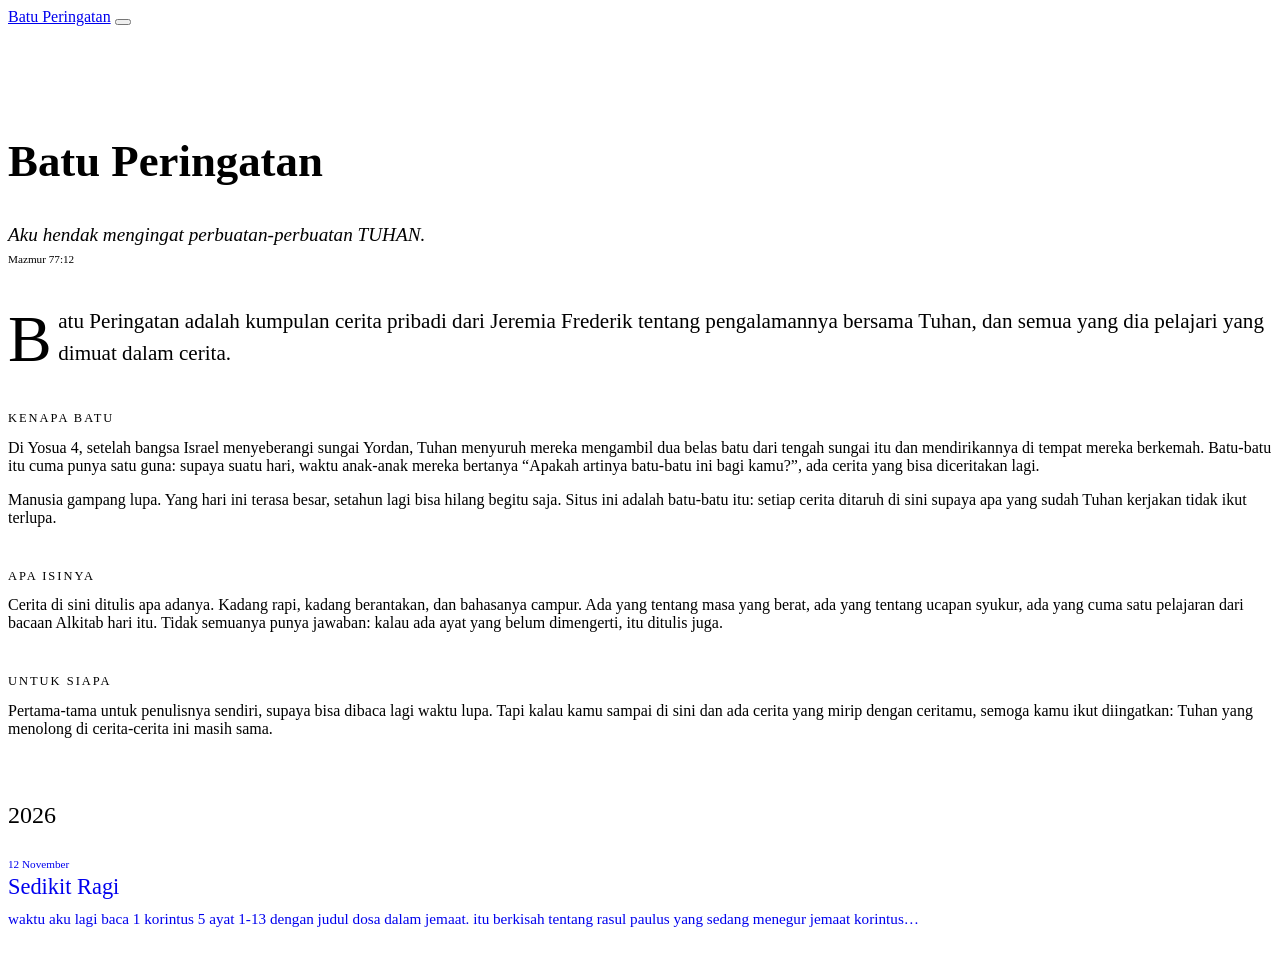
==== index.html @ c2ac4fb1 "Terbit 2026-11-12 11:04" ====
<!DOCTYPE html><html lang="id"> <head><meta charset="utf-8"><meta name="viewport" content="width=device-width, initial-scale=1"><title>Batu Peringatan</title><meta name="description" content="Aku hendak mengingat perbuatan-perbuatan TUHAN."><meta property="og:title" content="Batu Peringatan"><meta property="og:description" content="Aku hendak mengingat perbuatan-perbuatan TUHAN."><meta property="og:site_name" content="Batu Peringatan"><meta name="robots" content="noindex, nofollow"><script>
      try {
        const t = localStorage.getItem('theme');
        if (t) document.documentElement.dataset.theme = t;
      } catch {}
    </script><link rel="stylesheet" href="/stones-of-remembrance/_astro/_slug_.DNZTqyPs.css">
<style>.intro[data-astro-cid-j7pv25f6]{padding:4.5rem 0 2.6rem}.intro[data-astro-cid-j7pv25f6] h1[data-astro-cid-j7pv25f6]{font-size:2.8rem}.tagline[data-astro-cid-j7pv25f6]{font-style:italic;font-size:1.2rem;color:var(--soft);margin:1rem 0 0}.tagline[data-astro-cid-j7pv25f6] .meta[data-astro-cid-j7pv25f6]{font-style:normal;display:block;margin-top:.4rem;font-size:.7rem}h2[data-astro-cid-j7pv25f6]{font-weight:400;margin:0}.about[data-astro-cid-j7pv25f6]{margin-bottom:4rem}.about[data-astro-cid-j7pv25f6] .lead[data-astro-cid-j7pv25f6]{margin:0;font-size:1.32rem;line-height:1.5;text-wrap:pretty}.about[data-astro-cid-j7pv25f6] .lead[data-astro-cid-j7pv25f6]:first-letter{float:left;font-size:3.1em;line-height:.85;padding:.08em .1em 0 0;color:var(--accent);font-weight:500}.about[data-astro-cid-j7pv25f6] .part[data-astro-cid-j7pv25f6] h2[data-astro-cid-j7pv25f6]{display:flex;align-items:center;gap:1rem;margin:2.6rem 0 .8rem;font-size:.78rem;font-weight:500;letter-spacing:.16em;text-transform:uppercase;color:var(--accent)}.about[data-astro-cid-j7pv25f6] .part[data-astro-cid-j7pv25f6] h2[data-astro-cid-j7pv25f6]:after{content:"";flex:1;border-top:1px solid var(--line)}.about[data-astro-cid-j7pv25f6] .part[data-astro-cid-j7pv25f6] p[data-astro-cid-j7pv25f6]{margin:0 0 1em}.about[data-astro-cid-j7pv25f6] .part[data-astro-cid-j7pv25f6] p[data-astro-cid-j7pv25f6]:last-child{margin-bottom:0}.empty[data-astro-cid-j7pv25f6]{color:var(--soft);font-style:italic}.again[data-astro-cid-j7pv25f6]{margin-bottom:3.5rem;padding-left:1.3rem;border-left:2px solid var(--accent)}.again[data-astro-cid-j7pv25f6] h2[data-astro-cid-j7pv25f6]{font-size:.7rem}.again[data-astro-cid-j7pv25f6] a[data-astro-cid-j7pv25f6]{display:block;text-decoration:none;margin-top:.3rem}.again-title[data-astro-cid-j7pv25f6]{display:block;font-size:1.45rem;font-style:italic;line-height:1.3}.again-text[data-astro-cid-j7pv25f6]{display:block;color:var(--soft);font-size:.95rem;line-height:1.55;margin-top:.4rem}.again-date[data-astro-cid-j7pv25f6]{display:block;font-size:.7rem;margin-top:.6rem}.year[data-astro-cid-j7pv25f6] h2[data-astro-cid-j7pv25f6]{padding-bottom:.5rem;border-bottom:1px solid var(--line)}.year[data-astro-cid-j7pv25f6]+.year[data-astro-cid-j7pv25f6]{margin-top:3rem}ul[data-astro-cid-j7pv25f6]{list-style:none;margin:0;padding:0}li[data-astro-cid-j7pv25f6] a[data-astro-cid-j7pv25f6]{display:block;padding:1.3rem 0 1.4rem;border-bottom:1px solid var(--line);text-decoration:none}li[data-astro-cid-j7pv25f6] time[data-astro-cid-j7pv25f6]{display:block;font-size:.7rem}.draf[data-astro-cid-j7pv25f6]{color:var(--soft);text-transform:none;letter-spacing:.02em}.title[data-astro-cid-j7pv25f6]{display:block;font-size:1.4rem;font-weight:500;line-height:1.3;margin-top:.15rem}.excerpt[data-astro-cid-j7pv25f6]{display:block;color:var(--soft);font-size:.95rem;line-height:1.55;margin-top:.35rem}li[data-astro-cid-j7pv25f6] a[data-astro-cid-j7pv25f6]:hover .excerpt[data-astro-cid-j7pv25f6]{color:var(--soft)}
</style></head> <body> <header class="top"> <a href="/stones-of-remembrance/">Batu Peringatan</a> <span class="grow"></span>   <button id="theme" type="button" aria-label="Ganti terang / gelap"></button> </header> <main>  <section class="intro" data-astro-cid-j7pv25f6> <h1 data-astro-cid-j7pv25f6>Batu Peringatan</h1> <p class="tagline" data-astro-cid-j7pv25f6> Aku hendak mengingat perbuatan-perbuatan TUHAN. <span class="meta accent" data-astro-cid-j7pv25f6>Mazmur 77:12</span> </p> </section> <section class="about" data-astro-cid-j7pv25f6> <p class="lead" data-astro-cid-j7pv25f6>Batu Peringatan adalah kumpulan cerita pribadi dari Jeremia Frederik tentang pengalamannya bersama Tuhan, dan semua yang dia pelajari yang dimuat dalam cerita.</p> <div class="part" data-astro-cid-j7pv25f6> <h2 data-astro-cid-j7pv25f6>Kenapa batu</h2> <p data-astro-cid-j7pv25f6>Di Yosua 4, setelah bangsa Israel menyeberangi sungai Yordan, Tuhan menyuruh mereka mengambil dua belas batu dari tengah sungai itu dan mendirikannya di tempat mereka berkemah. Batu-batu itu cuma punya satu guna: supaya suatu hari, waktu anak-anak mereka bertanya “Apakah artinya batu-batu ini bagi kamu?”, ada cerita yang bisa diceritakan lagi.</p><p data-astro-cid-j7pv25f6>Manusia gampang lupa. Yang hari ini terasa besar, setahun lagi bisa hilang begitu saja. Situs ini adalah batu-batu itu: setiap cerita ditaruh di sini supaya apa yang sudah Tuhan kerjakan tidak ikut terlupa.</p> </div><div class="part" data-astro-cid-j7pv25f6> <h2 data-astro-cid-j7pv25f6>Apa isinya</h2> <p data-astro-cid-j7pv25f6>Cerita di sini ditulis apa adanya. Kadang rapi, kadang berantakan, dan bahasanya campur. Ada yang tentang masa yang berat, ada yang tentang ucapan syukur, ada yang cuma satu pelajaran dari bacaan Alkitab hari itu. Tidak semuanya punya jawaban: kalau ada ayat yang belum dimengerti, itu ditulis juga.</p> </div><div class="part" data-astro-cid-j7pv25f6> <h2 data-astro-cid-j7pv25f6>Untuk siapa</h2> <p data-astro-cid-j7pv25f6>Pertama-tama untuk penulisnya sendiri, supaya bisa dibaca lagi waktu lupa. Tapi kalau kamu sampai di sini dan ada cerita yang mirip dengan ceritamu, semoga kamu ikut diingatkan: Tuhan yang menolong di cerita-cerita ini masih sama.</p> </div> </section> <section class="year" data-astro-cid-j7pv25f6> <h2 class="meta" data-astro-cid-j7pv25f6>2026</h2> <ul data-astro-cid-j7pv25f6> <li data-accent="ungu" data-astro-cid-j7pv25f6> <a href="/stones-of-remembrance/2026-11-12-sedikit-ragi/" data-astro-cid-j7pv25f6> <time class="meta accent" datetime="2026-11-12" data-astro-cid-j7pv25f6> 12 November  </time> <span class="title" data-astro-cid-j7pv25f6>Sedikit Ragi</span> <span class="excerpt" data-astro-cid-j7pv25f6>waktu aku lagi baca 1 korintus 5 ayat 1-13 dengan judul dosa dalam jemaat. itu berkisah tentang rasul paulus yang sedang menegur jemaat korintus…</span> </a> </li> </ul> </section> </main> <script>
      document.getElementById('theme').addEventListener('click', () => {
        const root = document.documentElement;
        root.dataset.theme = root.dataset.theme === 'dark' ? 'light' : 'dark';
        try { localStorage.setItem('theme', root.dataset.theme); } catch {}
      });
    </script> </body> </html>  <script>
  (() => {
    const box = document.querySelector('.again');
    if (!box) return;
    const list = JSON.parse(box.dataset.entries);
    const pick = list[Math.floor(Math.random() * list.length)];
    if (pick.accent) box.dataset.accent = pick.accent;
    else delete box.dataset.accent;
    box.querySelector('a').href = pick.href;
    box.querySelector('.again-title').textContent = pick.title;
    box.querySelector('.again-text').textContent = pick.excerpt;
    box.querySelector('.again-date').textContent = pick.date;
  })();
</script>
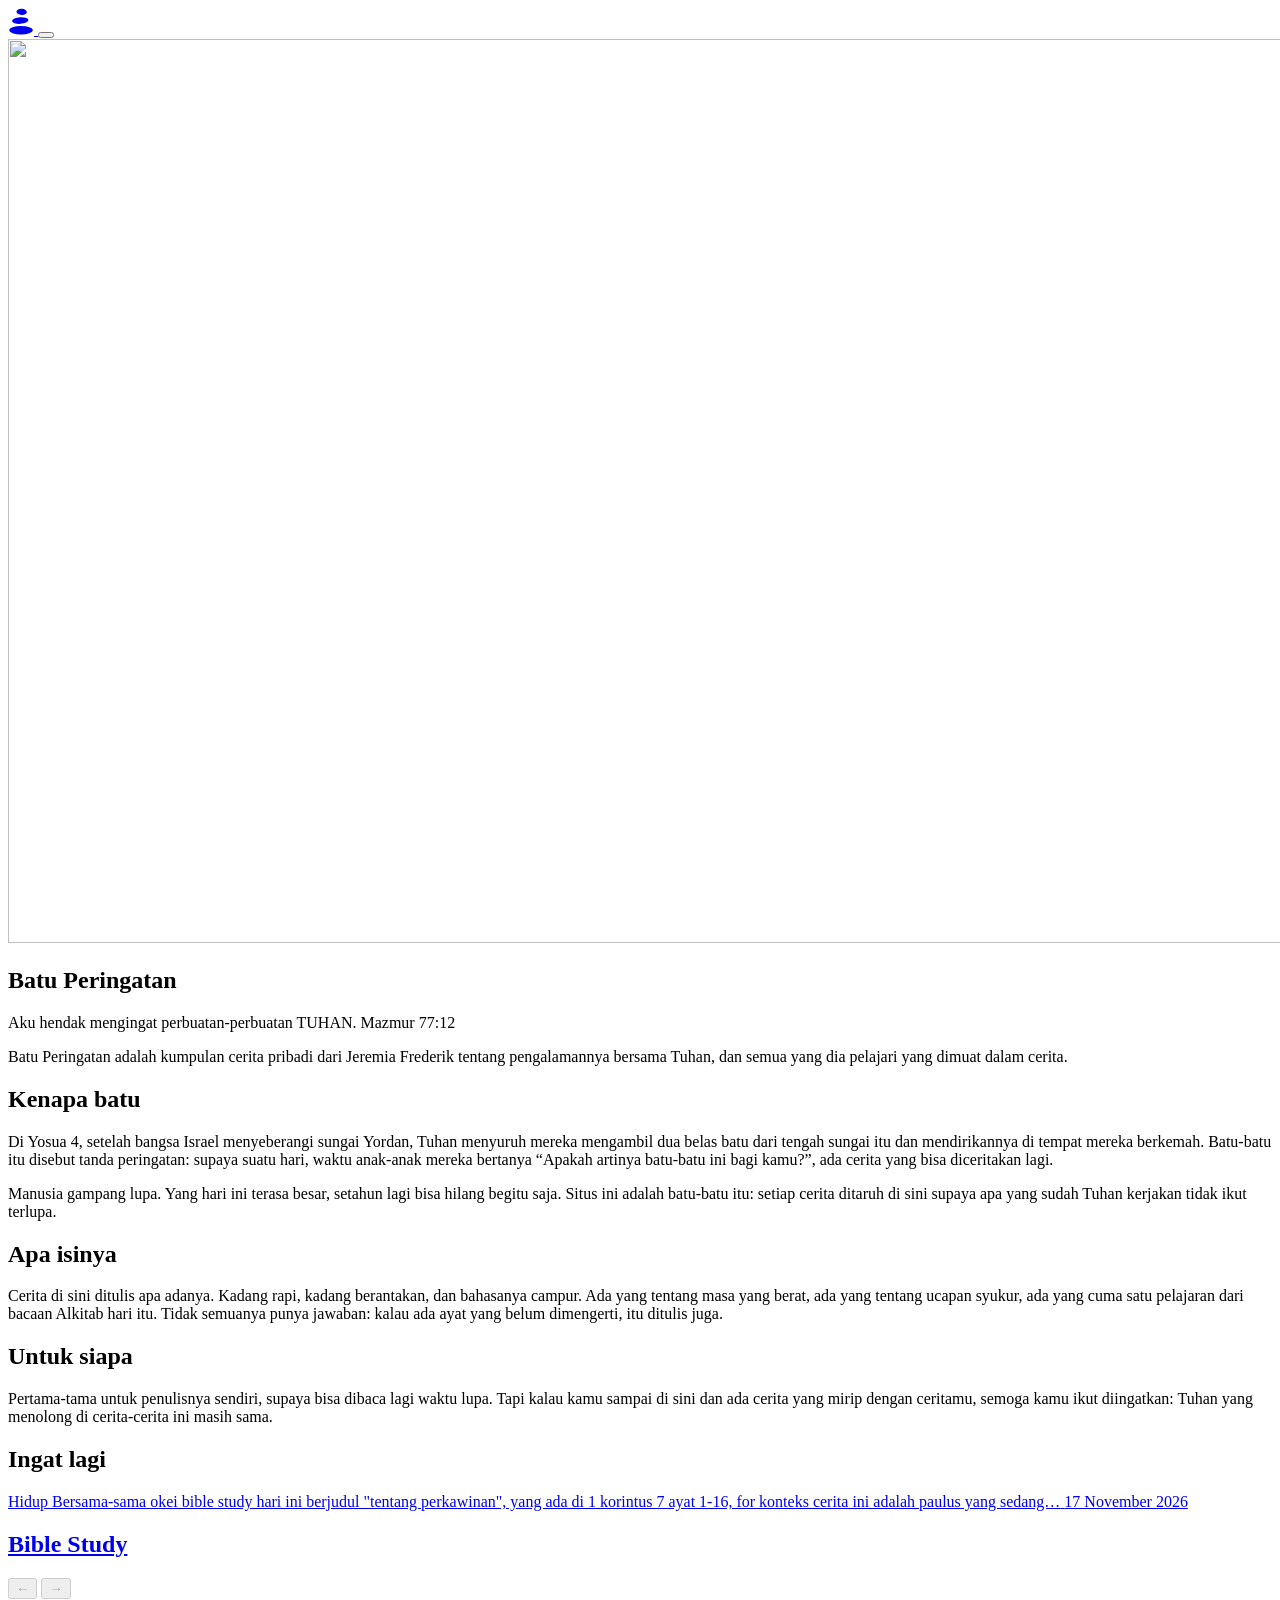
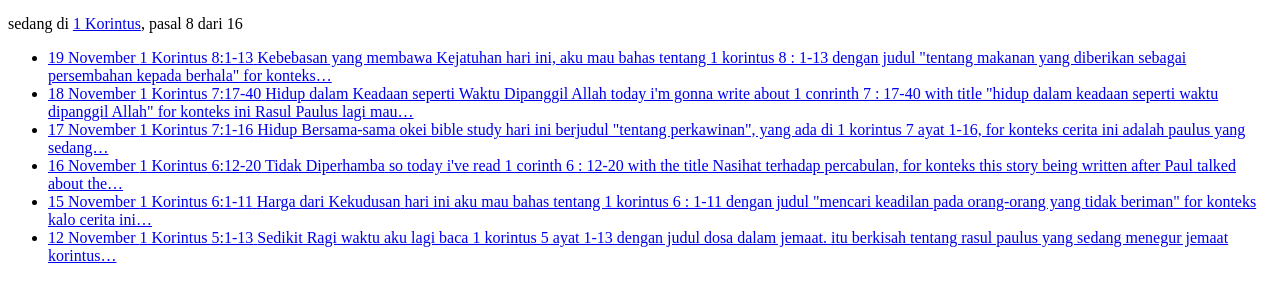
==== commit ae074560: "Terbit 2026-11-19 12:31" ====
--- a/index.html
+++ b/index.html
@@ -1,17 +1,41 @@
-<!DOCTYPE html><html lang="id"> <head><meta charset="utf-8"><meta name="viewport" content="width=device-width, initial-scale=1"><title>Batu Peringatan</title><meta name="description" content="Aku hendak mengingat perbuatan-perbuatan TUHAN."><meta property="og:title" content="Batu Peringatan"><meta property="og:description" content="Aku hendak mengingat perbuatan-perbuatan TUHAN."><meta property="og:site_name" content="Batu Peringatan"><meta name="robots" content="noindex, nofollow"><script>
+<!DOCTYPE html><html lang="id"> <head><meta charset="utf-8"><meta name="viewport" content="width=device-width, initial-scale=1"><title>Batu Peringatan</title><!-- the tab icon: a small cairn of stones --><link rel="icon" href="/stones-of-remembrance/favicon.svg" type="image/svg+xml"><link rel="icon" href="/stones-of-remembrance/favicon-32.png" sizes="32x32" type="image/png"><link rel="apple-touch-icon" href="/stones-of-remembrance/apple-touch-icon.png"><meta name="description" content="Aku hendak mengingat perbuatan-perbuatan TUHAN."><meta property="og:title" content="Batu Peringatan"><meta property="og:description" content="Aku hendak mengingat perbuatan-perbuatan TUHAN."><meta property="og:site_name" content="Batu Peringatan"><meta property="og:type" content="website"><meta property="og:url" content="https://jeremiaef.github.io/stones-of-remembrance/"><meta property="og:image" content="https://jeremiaef.github.io/stones-of-remembrance/_astro/og-stones.CBiaDfN_.jpg"><meta property="og:image:width" content="1200"><meta property="og:image:height" content="630"><meta property="og:image:alt" content="Tumpukan batu di pegunungan"><meta name="twitter:card" content="summary_large_image"><meta name="robots" content="noindex, nofollow"><script>
       try {
         const t = localStorage.getItem('theme');
         if (t) document.documentElement.dataset.theme = t;
       } catch {}
-    </script><link rel="stylesheet" href="/stones-of-remembrance/_astro/_slug_.DNZTqyPs.css">
-<style>.intro[data-astro-cid-j7pv25f6]{padding:4.5rem 0 2.6rem}.intro[data-astro-cid-j7pv25f6] h1[data-astro-cid-j7pv25f6]{font-size:2.8rem}.tagline[data-astro-cid-j7pv25f6]{font-style:italic;font-size:1.2rem;color:var(--soft);margin:1rem 0 0}.tagline[data-astro-cid-j7pv25f6] .meta[data-astro-cid-j7pv25f6]{font-style:normal;display:block;margin-top:.4rem;font-size:.7rem}h2[data-astro-cid-j7pv25f6]{font-weight:400;margin:0}.about[data-astro-cid-j7pv25f6]{margin-bottom:4rem}.about[data-astro-cid-j7pv25f6] .lead[data-astro-cid-j7pv25f6]{margin:0;font-size:1.32rem;line-height:1.5;text-wrap:pretty}.about[data-astro-cid-j7pv25f6] .lead[data-astro-cid-j7pv25f6]:first-letter{float:left;font-size:3.1em;line-height:.85;padding:.08em .1em 0 0;color:var(--accent);font-weight:500}.about[data-astro-cid-j7pv25f6] .part[data-astro-cid-j7pv25f6] h2[data-astro-cid-j7pv25f6]{display:flex;align-items:center;gap:1rem;margin:2.6rem 0 .8rem;font-size:.78rem;font-weight:500;letter-spacing:.16em;text-transform:uppercase;color:var(--accent)}.about[data-astro-cid-j7pv25f6] .part[data-astro-cid-j7pv25f6] h2[data-astro-cid-j7pv25f6]:after{content:"";flex:1;border-top:1px solid var(--line)}.about[data-astro-cid-j7pv25f6] .part[data-astro-cid-j7pv25f6] p[data-astro-cid-j7pv25f6]{margin:0 0 1em}.about[data-astro-cid-j7pv25f6] .part[data-astro-cid-j7pv25f6] p[data-astro-cid-j7pv25f6]:last-child{margin-bottom:0}.empty[data-astro-cid-j7pv25f6]{color:var(--soft);font-style:italic}.again[data-astro-cid-j7pv25f6]{margin-bottom:3.5rem;padding-left:1.3rem;border-left:2px solid var(--accent)}.again[data-astro-cid-j7pv25f6] h2[data-astro-cid-j7pv25f6]{font-size:.7rem}.again[data-astro-cid-j7pv25f6] a[data-astro-cid-j7pv25f6]{display:block;text-decoration:none;margin-top:.3rem}.again-title[data-astro-cid-j7pv25f6]{display:block;font-size:1.45rem;font-style:italic;line-height:1.3}.again-text[data-astro-cid-j7pv25f6]{display:block;color:var(--soft);font-size:.95rem;line-height:1.55;margin-top:.4rem}.again-date[data-astro-cid-j7pv25f6]{display:block;font-size:.7rem;margin-top:.6rem}.year[data-astro-cid-j7pv25f6] h2[data-astro-cid-j7pv25f6]{padding-bottom:.5rem;border-bottom:1px solid var(--line)}.year[data-astro-cid-j7pv25f6]+.year[data-astro-cid-j7pv25f6]{margin-top:3rem}ul[data-astro-cid-j7pv25f6]{list-style:none;margin:0;padding:0}li[data-astro-cid-j7pv25f6] a[data-astro-cid-j7pv25f6]{display:block;padding:1.3rem 0 1.4rem;border-bottom:1px solid var(--line);text-decoration:none}li[data-astro-cid-j7pv25f6] time[data-astro-cid-j7pv25f6]{display:block;font-size:.7rem}.draf[data-astro-cid-j7pv25f6]{color:var(--soft);text-transform:none;letter-spacing:.02em}.title[data-astro-cid-j7pv25f6]{display:block;font-size:1.4rem;font-weight:500;line-height:1.3;margin-top:.15rem}.excerpt[data-astro-cid-j7pv25f6]{display:block;color:var(--soft);font-size:.95rem;line-height:1.55;margin-top:.35rem}li[data-astro-cid-j7pv25f6] a[data-astro-cid-j7pv25f6]:hover .excerpt[data-astro-cid-j7pv25f6]{color:var(--soft)}
-</style></head> <body> <header class="top"> <a href="/stones-of-remembrance/">Batu Peringatan</a> <span class="grow"></span>   <button id="theme" type="button" aria-label="Ganti terang / gelap"></button> </header> <main>  <section class="intro" data-astro-cid-j7pv25f6> <h1 data-astro-cid-j7pv25f6>Batu Peringatan</h1> <p class="tagline" data-astro-cid-j7pv25f6> Aku hendak mengingat perbuatan-perbuatan TUHAN. <span class="meta accent" data-astro-cid-j7pv25f6>Mazmur 77:12</span> </p> </section> <section class="about" data-astro-cid-j7pv25f6> <p class="lead" data-astro-cid-j7pv25f6>Batu Peringatan adalah kumpulan cerita pribadi dari Jeremia Frederik tentang pengalamannya bersama Tuhan, dan semua yang dia pelajari yang dimuat dalam cerita.</p> <div class="part" data-astro-cid-j7pv25f6> <h2 data-astro-cid-j7pv25f6>Kenapa batu</h2> <p data-astro-cid-j7pv25f6>Di Yosua 4, setelah bangsa Israel menyeberangi sungai Yordan, Tuhan menyuruh mereka mengambil dua belas batu dari tengah sungai itu dan mendirikannya di tempat mereka berkemah. Batu-batu itu cuma punya satu guna: supaya suatu hari, waktu anak-anak mereka bertanya “Apakah artinya batu-batu ini bagi kamu?”, ada cerita yang bisa diceritakan lagi.</p><p data-astro-cid-j7pv25f6>Manusia gampang lupa. Yang hari ini terasa besar, setahun lagi bisa hilang begitu saja. Situs ini adalah batu-batu itu: setiap cerita ditaruh di sini supaya apa yang sudah Tuhan kerjakan tidak ikut terlupa.</p> </div><div class="part" data-astro-cid-j7pv25f6> <h2 data-astro-cid-j7pv25f6>Apa isinya</h2> <p data-astro-cid-j7pv25f6>Cerita di sini ditulis apa adanya. Kadang rapi, kadang berantakan, dan bahasanya campur. Ada yang tentang masa yang berat, ada yang tentang ucapan syukur, ada yang cuma satu pelajaran dari bacaan Alkitab hari itu. Tidak semuanya punya jawaban: kalau ada ayat yang belum dimengerti, itu ditulis juga.</p> </div><div class="part" data-astro-cid-j7pv25f6> <h2 data-astro-cid-j7pv25f6>Untuk siapa</h2> <p data-astro-cid-j7pv25f6>Pertama-tama untuk penulisnya sendiri, supaya bisa dibaca lagi waktu lupa. Tapi kalau kamu sampai di sini dan ada cerita yang mirip dengan ceritamu, semoga kamu ikut diingatkan: Tuhan yang menolong di cerita-cerita ini masih sama.</p> </div> </section> <section class="year" data-astro-cid-j7pv25f6> <h2 class="meta" data-astro-cid-j7pv25f6>2026</h2> <ul data-astro-cid-j7pv25f6> <li data-accent="ungu" data-astro-cid-j7pv25f6> <a href="/stones-of-remembrance/2026-11-12-sedikit-ragi/" data-astro-cid-j7pv25f6> <time class="meta accent" datetime="2026-11-12" data-astro-cid-j7pv25f6> 12 November  </time> <span class="title" data-astro-cid-j7pv25f6>Sedikit Ragi</span> <span class="excerpt" data-astro-cid-j7pv25f6>waktu aku lagi baca 1 korintus 5 ayat 1-13 dengan judul dosa dalam jemaat. itu berkisah tentang rasul paulus yang sedang menegur jemaat korintus…</span> </a> </li> </ul> </section> </main> <script>
+    </script><link rel="stylesheet" href="/stones-of-remembrance/_astro/kisah.DpeoSBCp.css">
+<link rel="stylesheet" href="/stones-of-remembrance/_astro/index.LweyBza2.css"></head> <body> <header class="top"> <a class="home" href="/stones-of-remembrance/" aria-label="Batu Peringatan" title="Batu Peringatan"> <!-- the same small cairn as the tab icon --> <svg viewBox="4 4 24 25" width="26" height="27" fill="currentColor" aria-hidden="true"> <ellipse cx="16" cy="24.6" rx="11" ry="3.9"></ellipse> <ellipse cx="15.3" cy="15.6" rx="7.6" ry="3.1" transform="rotate(-3 15.3 15.6)"></ellipse> <ellipse cx="16.6" cy="7.6" rx="4.8" ry="2.8" transform="rotate(4 16.6 7.6)"></ellipse> </svg> </a> <span class="grow"></span>   <button id="theme" type="button" aria-label="Ganti terang / gelap"></button> </header> <main>  <div class="stones" aria-hidden="true" data-astro-cid-j7pv25f6> <img src="/stones-of-remembrance/_astro/stones.Bp-nGV6O.jpg" width="1356" height="904" alt="" fetchpriority="high" data-astro-cid-j7pv25f6> </div> <section class="intro" data-astro-cid-j7pv25f6> <h1 data-astro-cid-j7pv25f6>Batu Peringatan</h1> <p class="tagline" data-astro-cid-j7pv25f6> Aku hendak mengingat perbuatan-perbuatan TUHAN. <span class="meta accent" data-astro-cid-j7pv25f6>Mazmur 77:12</span> </p> </section> <section class="about" data-astro-cid-j7pv25f6> <p class="lead" data-astro-cid-j7pv25f6>Batu Peringatan adalah kumpulan cerita pribadi dari Jeremia Frederik tentang pengalamannya bersama Tuhan, dan semua yang dia pelajari yang dimuat dalam cerita.</p> <div class="part" data-astro-cid-j7pv25f6> <h2 data-astro-cid-j7pv25f6>Kenapa batu</h2> <p data-astro-cid-j7pv25f6>Di Yosua 4, setelah bangsa Israel menyeberangi sungai Yordan, Tuhan menyuruh mereka mengambil dua belas batu dari tengah sungai itu dan mendirikannya di tempat mereka berkemah. Batu-batu itu disebut tanda peringatan: supaya suatu hari, waktu anak-anak mereka bertanya “Apakah artinya batu-batu ini bagi kamu?”, ada cerita yang bisa diceritakan lagi.</p><p data-astro-cid-j7pv25f6>Manusia gampang lupa. Yang hari ini terasa besar, setahun lagi bisa hilang begitu saja. Situs ini adalah batu-batu itu: setiap cerita ditaruh di sini supaya apa yang sudah Tuhan kerjakan tidak ikut terlupa.</p> </div><div class="part" data-astro-cid-j7pv25f6> <h2 data-astro-cid-j7pv25f6>Apa isinya</h2> <p data-astro-cid-j7pv25f6>Cerita di sini ditulis apa adanya. Kadang rapi, kadang berantakan, dan bahasanya campur. Ada yang tentang masa yang berat, ada yang tentang ucapan syukur, ada yang cuma satu pelajaran dari bacaan Alkitab hari itu. Tidak semuanya punya jawaban: kalau ada ayat yang belum dimengerti, itu ditulis juga.</p> </div><div class="part" data-astro-cid-j7pv25f6> <h2 data-astro-cid-j7pv25f6>Untuk siapa</h2> <p data-astro-cid-j7pv25f6>Pertama-tama untuk penulisnya sendiri, supaya bisa dibaca lagi waktu lupa. Tapi kalau kamu sampai di sini dan ada cerita yang mirip dengan ceritamu, semoga kamu ikut diingatkan: Tuhan yang menolong di cerita-cerita ini masih sama.</p> </div> </section> <section class="again" data-entries="[{&#34;href&#34;:&#34;/stones-of-remembrance/2026-11-18-hidup-dalam-keadaan-seperti-waktu-dipanggil-allah/&#34;,&#34;title&#34;:&#34;Hidup dalam Keadaan seperti Waktu Dipanggil Allah&#34;,&#34;date&#34;:&#34;18 November 2026&#34;,&#34;excerpt&#34;:&#34;today i'm gonna write about 1 conrinth 7 : 17-40 with title \&#34;hidup dalam keadaan seperti waktu dipanggil Allah\&#34; for konteks ini Rasul Paulus lagi mau…&#34;,&#34;accent&#34;:&#34;hijau&#34;},{&#34;href&#34;:&#34;/stones-of-remembrance/2026-11-17-hidup-bersama-sama/&#34;,&#34;title&#34;:&#34;Hidup Bersama-sama&#34;,&#34;date&#34;:&#34;17 November 2026&#34;,&#34;excerpt&#34;:&#34;okei bible study hari ini berjudul \&#34;tentang perkawinan\&#34;, yang ada di 1 korintus 7 ayat 1-16, for konteks cerita ini adalah paulus yang sedang…&#34;,&#34;accent&#34;:&#34;merah&#34;},{&#34;href&#34;:&#34;/stones-of-remembrance/2026-11-16-tidak-diperhamba/&#34;,&#34;title&#34;:&#34;Tidak Diperhamba&#34;,&#34;date&#34;:&#34;16 November 2026&#34;,&#34;excerpt&#34;:&#34;so today i've read 1 corinth 6 : 12-20 with the title Nasihat terhadap percabulan, for konteks this story being written after Paul talked about the…&#34;,&#34;accent&#34;:&#34;emas&#34;},{&#34;href&#34;:&#34;/stones-of-remembrance/2026-11-15-harga-dari-kekudusan/&#34;,&#34;title&#34;:&#34;Harga dari Kekudusan&#34;,&#34;date&#34;:&#34;15 November 2026&#34;,&#34;excerpt&#34;:&#34;hari ini aku mau bahas tentang 1 korintus 6 : 1-11 dengan judul \&#34;mencari keadilan pada orang-orang yang tidak beriman\&#34; for konteks kalo cerita ini…&#34;,&#34;accent&#34;:&#34;ungu&#34;},{&#34;href&#34;:&#34;/stones-of-remembrance/2026-11-12-sedikit-ragi/&#34;,&#34;title&#34;:&#34;Sedikit Ragi&#34;,&#34;date&#34;:&#34;12 November 2026&#34;,&#34;excerpt&#34;:&#34;waktu aku lagi baca 1 korintus 5 ayat 1-13 dengan judul dosa dalam jemaat. itu berkisah tentang rasul paulus yang sedang menegur jemaat korintus…&#34;,&#34;accent&#34;:&#34;ungu&#34;}]" data-accent="hijau" data-astro-cid-j7pv25f6> <h2 class="meta accent" data-astro-cid-j7pv25f6>Ingat lagi</h2> <a href="/stones-of-remembrance/2026-11-18-hidup-dalam-keadaan-seperti-waktu-dipanggil-allah/" data-astro-cid-j7pv25f6> <span class="again-title" data-astro-cid-j7pv25f6>Hidup dalam Keadaan seperti Waktu Dipanggil Allah</span> <span class="again-text" data-astro-cid-j7pv25f6>today i&#39;m gonna write about 1 conrinth 7 : 17-40 with title &quot;hidup dalam keadaan seperti waktu dipanggil Allah&quot; for konteks ini Rasul Paulus lagi mau…</span> <span class="meta again-date" data-astro-cid-j7pv25f6>18 November 2026</span> </a> </section><section class="kind" aria-label="Bible Study" data-astro-cid-j7pv25f6> <div class="kind-head" data-astro-cid-j7pv25f6> <h2 class="kind-name" data-astro-cid-j7pv25f6><a href="/stones-of-remembrance/renungan/" data-astro-cid-j7pv25f6>Bible Study</a></h2> <span class="go" aria-hidden="true" data-astro-cid-j7pv25f6> <button type="button" data-go="-1" tabindex="-1" data-astro-cid-j7pv25f6>←</button> <button type="button" data-go="1" tabindex="-1" data-astro-cid-j7pv25f6>→</button> </span> </div> <p class="now" data-astro-cid-j7pv25f6>
+sedang di <a href="/stones-of-remembrance/renungan/#1-korintus" data-astro-cid-j7pv25f6>1 Korintus</a>, pasal 8 dari 16 </p>  <ul class="row" data-swipe data-astro-cid-j7pv25f6> <li class="card" data-accent="biru" data-astro-cid-j7pv25f6> <a href="/stones-of-remembrance/2026-11-19-kebebasan-yang-membawa-kejatuhan/" data-astro-cid-j7pv25f6> <time class="meta accent" datetime="2026-11-19" data-astro-cid-j7pv25f6> 19 November  </time> <span class="bacaan" data-astro-cid-j7pv25f6>1 Korintus 8:1-13</span> <span class="title" data-astro-cid-j7pv25f6>Kebebasan yang membawa Kejatuhan</span> <span class="excerpt" data-astro-cid-j7pv25f6>hari ini, aku mau bahas tentang 1 korintus 8 : 1-13 dengan judul &quot;tentang makanan yang diberikan sebagai persembahan kepada berhala&quot; for konteks…</span> </a> </li><li class="card" data-accent="hijau" data-astro-cid-j7pv25f6> <a href="/stones-of-remembrance/2026-11-18-hidup-dalam-keadaan-seperti-waktu-dipanggil-allah/" data-astro-cid-j7pv25f6> <time class="meta accent" datetime="2026-11-18" data-astro-cid-j7pv25f6> 18 November  </time> <span class="bacaan" data-astro-cid-j7pv25f6>1 Korintus 7:17-40</span> <span class="title" data-astro-cid-j7pv25f6>Hidup dalam Keadaan seperti Waktu Dipanggil Allah</span> <span class="excerpt" data-astro-cid-j7pv25f6>today i&#39;m gonna write about 1 conrinth 7 : 17-40 with title &quot;hidup dalam keadaan seperti waktu dipanggil Allah&quot; for konteks ini Rasul Paulus lagi mau…</span> </a> </li><li class="card" data-accent="merah" data-astro-cid-j7pv25f6> <a href="/stones-of-remembrance/2026-11-17-hidup-bersama-sama/" data-astro-cid-j7pv25f6> <time class="meta accent" datetime="2026-11-17" data-astro-cid-j7pv25f6> 17 November  </time> <span class="bacaan" data-astro-cid-j7pv25f6>1 Korintus 7:1-16</span> <span class="title" data-astro-cid-j7pv25f6>Hidup Bersama-sama</span> <span class="excerpt" data-astro-cid-j7pv25f6>okei bible study hari ini berjudul &quot;tentang perkawinan&quot;, yang ada di 1 korintus 7 ayat 1-16, for konteks cerita ini adalah paulus yang sedang…</span> </a> </li><li class="card" data-accent="emas" data-astro-cid-j7pv25f6> <a href="/stones-of-remembrance/2026-11-16-tidak-diperhamba/" data-astro-cid-j7pv25f6> <time class="meta accent" datetime="2026-11-16" data-astro-cid-j7pv25f6> 16 November  </time> <span class="bacaan" data-astro-cid-j7pv25f6>1 Korintus 6:12-20</span> <span class="title" data-astro-cid-j7pv25f6>Tidak Diperhamba</span> <span class="excerpt" data-astro-cid-j7pv25f6>so today i&#39;ve read 1 corinth 6 : 12-20 with the title Nasihat terhadap percabulan, for konteks this story being written after Paul talked about the…</span> </a> </li><li class="card" data-accent="ungu" data-astro-cid-j7pv25f6> <a href="/stones-of-remembrance/2026-11-15-harga-dari-kekudusan/" data-astro-cid-j7pv25f6> <time class="meta accent" datetime="2026-11-15" data-astro-cid-j7pv25f6> 15 November  </time> <span class="bacaan" data-astro-cid-j7pv25f6>1 Korintus 6:1-11</span> <span class="title" data-astro-cid-j7pv25f6>Harga dari Kekudusan</span> <span class="excerpt" data-astro-cid-j7pv25f6>hari ini aku mau bahas tentang 1 korintus 6 : 1-11 dengan judul &quot;mencari keadilan pada orang-orang yang tidak beriman&quot; for konteks kalo cerita ini…</span> </a> </li><li class="card" data-accent="ungu" data-astro-cid-j7pv25f6> <a href="/stones-of-remembrance/2026-11-12-sedikit-ragi/" data-astro-cid-j7pv25f6> <time class="meta accent" datetime="2026-11-12" data-astro-cid-j7pv25f6> 12 November  </time> <span class="bacaan" data-astro-cid-j7pv25f6>1 Korintus 5:1-13</span> <span class="title" data-astro-cid-j7pv25f6>Sedikit Ragi</span> <span class="excerpt" data-astro-cid-j7pv25f6>waktu aku lagi baca 1 korintus 5 ayat 1-13 dengan judul dosa dalam jemaat. itu berkisah tentang rasul paulus yang sedang menegur jemaat korintus…</span> </a> </li>  </ul>  </section> </main> <script>
       document.getElementById('theme').addEventListener('click', () => {
         const root = document.documentElement;
         root.dataset.theme = root.dataset.theme === 'dark' ? 'light' : 'dark';
         try { localStorage.setItem('theme', root.dataset.theme); } catch {}
       });
     </script> </body> </html>  <script>
+  // ← → beside each row, for a mouse; on a phone the row is simply swiped
+  (() => {
+    const smooth = matchMedia('(prefers-reduced-motion: reduce)').matches ? 'auto' : 'smooth';
+    for (const sec of document.querySelectorAll('.kind')) {
+      const row = sec.querySelector('.row');
+      const [prev, next] = sec.querySelectorAll('[data-go]');
+      if (!row || !prev || !next) continue;
+      const update = () => {
+        const room = row.scrollWidth - row.clientWidth;
+        sec.toggleAttribute('data-fits', room < 4);
+        prev.disabled = row.scrollLeft < 4;
+        next.disabled = row.scrollLeft > room - 4;
+        sec.toggleAttribute('data-more-l', !prev.disabled);
+        sec.toggleAttribute('data-more-r', !next.disabled);
+      };
+      for (const b of [prev, next]) {
+        b.addEventListener('click', () => row.scrollBy({ left: Number(b.dataset.go) * row.clientWidth * 0.8, behavior: smooth }));
+      }
+      row.addEventListener('scroll', update, { passive: true });
+      addEventListener('resize', update);
+      update();
+    }
+  })();
+</script> <script>
   (() => {
     const box = document.querySelector('.again');
     if (!box) return;
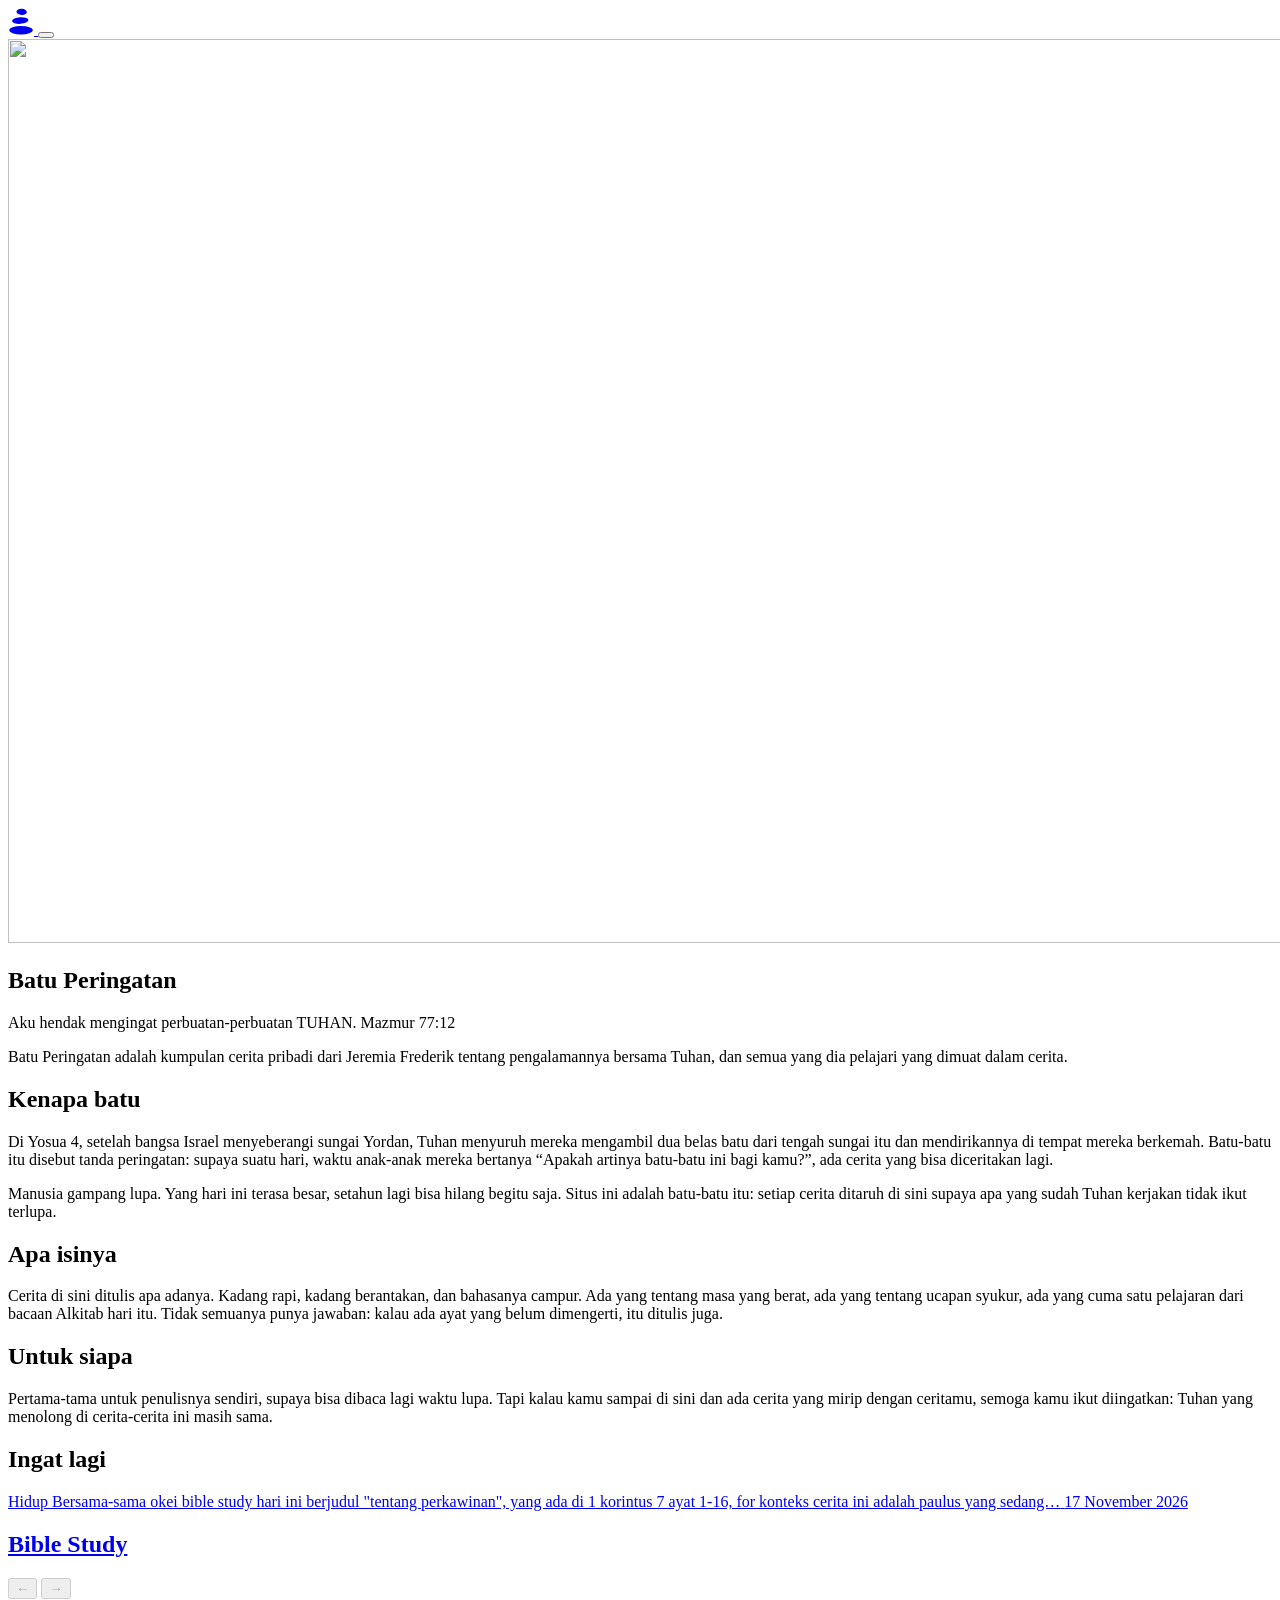
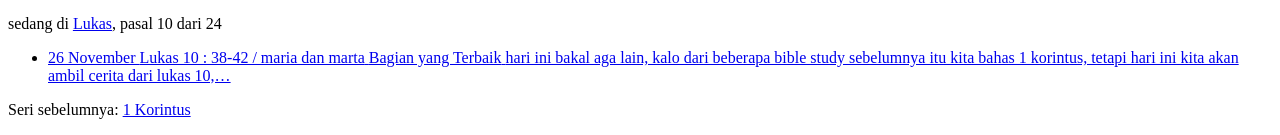
==== commit 4fbc0254: "Terbit 2026-11-26 13:52" ====
--- a/index.html
+++ b/index.html
@@ -4,8 +4,9 @@
         if (t) document.documentElement.dataset.theme = t;
       } catch {}
     </script><link rel="stylesheet" href="/stones-of-remembrance/_astro/kisah.DpeoSBCp.css">
-<link rel="stylesheet" href="/stones-of-remembrance/_astro/index.LweyBza2.css"></head> <body> <header class="top"> <a class="home" href="/stones-of-remembrance/" aria-label="Batu Peringatan" title="Batu Peringatan"> <!-- the same small cairn as the tab icon --> <svg viewBox="4 4 24 25" width="26" height="27" fill="currentColor" aria-hidden="true"> <ellipse cx="16" cy="24.6" rx="11" ry="3.9"></ellipse> <ellipse cx="15.3" cy="15.6" rx="7.6" ry="3.1" transform="rotate(-3 15.3 15.6)"></ellipse> <ellipse cx="16.6" cy="7.6" rx="4.8" ry="2.8" transform="rotate(4 16.6 7.6)"></ellipse> </svg> </a> <span class="grow"></span>   <button id="theme" type="button" aria-label="Ganti terang / gelap"></button> </header> <main>  <div class="stones" aria-hidden="true" data-astro-cid-j7pv25f6> <img src="/stones-of-remembrance/_astro/stones.Bp-nGV6O.jpg" width="1356" height="904" alt="" fetchpriority="high" data-astro-cid-j7pv25f6> </div> <section class="intro" data-astro-cid-j7pv25f6> <h1 data-astro-cid-j7pv25f6>Batu Peringatan</h1> <p class="tagline" data-astro-cid-j7pv25f6> Aku hendak mengingat perbuatan-perbuatan TUHAN. <span class="meta accent" data-astro-cid-j7pv25f6>Mazmur 77:12</span> </p> </section> <section class="about" data-astro-cid-j7pv25f6> <p class="lead" data-astro-cid-j7pv25f6>Batu Peringatan adalah kumpulan cerita pribadi dari Jeremia Frederik tentang pengalamannya bersama Tuhan, dan semua yang dia pelajari yang dimuat dalam cerita.</p> <div class="part" data-astro-cid-j7pv25f6> <h2 data-astro-cid-j7pv25f6>Kenapa batu</h2> <p data-astro-cid-j7pv25f6>Di Yosua 4, setelah bangsa Israel menyeberangi sungai Yordan, Tuhan menyuruh mereka mengambil dua belas batu dari tengah sungai itu dan mendirikannya di tempat mereka berkemah. Batu-batu itu disebut tanda peringatan: supaya suatu hari, waktu anak-anak mereka bertanya “Apakah artinya batu-batu ini bagi kamu?”, ada cerita yang bisa diceritakan lagi.</p><p data-astro-cid-j7pv25f6>Manusia gampang lupa. Yang hari ini terasa besar, setahun lagi bisa hilang begitu saja. Situs ini adalah batu-batu itu: setiap cerita ditaruh di sini supaya apa yang sudah Tuhan kerjakan tidak ikut terlupa.</p> </div><div class="part" data-astro-cid-j7pv25f6> <h2 data-astro-cid-j7pv25f6>Apa isinya</h2> <p data-astro-cid-j7pv25f6>Cerita di sini ditulis apa adanya. Kadang rapi, kadang berantakan, dan bahasanya campur. Ada yang tentang masa yang berat, ada yang tentang ucapan syukur, ada yang cuma satu pelajaran dari bacaan Alkitab hari itu. Tidak semuanya punya jawaban: kalau ada ayat yang belum dimengerti, itu ditulis juga.</p> </div><div class="part" data-astro-cid-j7pv25f6> <h2 data-astro-cid-j7pv25f6>Untuk siapa</h2> <p data-astro-cid-j7pv25f6>Pertama-tama untuk penulisnya sendiri, supaya bisa dibaca lagi waktu lupa. Tapi kalau kamu sampai di sini dan ada cerita yang mirip dengan ceritamu, semoga kamu ikut diingatkan: Tuhan yang menolong di cerita-cerita ini masih sama.</p> </div> </section> <section class="again" data-entries="[{&#34;href&#34;:&#34;/stones-of-remembrance/2026-11-18-hidup-dalam-keadaan-seperti-waktu-dipanggil-allah/&#34;,&#34;title&#34;:&#34;Hidup dalam Keadaan seperti Waktu Dipanggil Allah&#34;,&#34;date&#34;:&#34;18 November 2026&#34;,&#34;excerpt&#34;:&#34;today i'm gonna write about 1 conrinth 7 : 17-40 with title \&#34;hidup dalam keadaan seperti waktu dipanggil Allah\&#34; for konteks ini Rasul Paulus lagi mau…&#34;,&#34;accent&#34;:&#34;hijau&#34;},{&#34;href&#34;:&#34;/stones-of-remembrance/2026-11-17-hidup-bersama-sama/&#34;,&#34;title&#34;:&#34;Hidup Bersama-sama&#34;,&#34;date&#34;:&#34;17 November 2026&#34;,&#34;excerpt&#34;:&#34;okei bible study hari ini berjudul \&#34;tentang perkawinan\&#34;, yang ada di 1 korintus 7 ayat 1-16, for konteks cerita ini adalah paulus yang sedang…&#34;,&#34;accent&#34;:&#34;merah&#34;},{&#34;href&#34;:&#34;/stones-of-remembrance/2026-11-16-tidak-diperhamba/&#34;,&#34;title&#34;:&#34;Tidak Diperhamba&#34;,&#34;date&#34;:&#34;16 November 2026&#34;,&#34;excerpt&#34;:&#34;so today i've read 1 corinth 6 : 12-20 with the title Nasihat terhadap percabulan, for konteks this story being written after Paul talked about the…&#34;,&#34;accent&#34;:&#34;emas&#34;},{&#34;href&#34;:&#34;/stones-of-remembrance/2026-11-15-harga-dari-kekudusan/&#34;,&#34;title&#34;:&#34;Harga dari Kekudusan&#34;,&#34;date&#34;:&#34;15 November 2026&#34;,&#34;excerpt&#34;:&#34;hari ini aku mau bahas tentang 1 korintus 6 : 1-11 dengan judul \&#34;mencari keadilan pada orang-orang yang tidak beriman\&#34; for konteks kalo cerita ini…&#34;,&#34;accent&#34;:&#34;ungu&#34;},{&#34;href&#34;:&#34;/stones-of-remembrance/2026-11-12-sedikit-ragi/&#34;,&#34;title&#34;:&#34;Sedikit Ragi&#34;,&#34;date&#34;:&#34;12 November 2026&#34;,&#34;excerpt&#34;:&#34;waktu aku lagi baca 1 korintus 5 ayat 1-13 dengan judul dosa dalam jemaat. itu berkisah tentang rasul paulus yang sedang menegur jemaat korintus…&#34;,&#34;accent&#34;:&#34;ungu&#34;}]" data-accent="hijau" data-astro-cid-j7pv25f6> <h2 class="meta accent" data-astro-cid-j7pv25f6>Ingat lagi</h2> <a href="/stones-of-remembrance/2026-11-18-hidup-dalam-keadaan-seperti-waktu-dipanggil-allah/" data-astro-cid-j7pv25f6> <span class="again-title" data-astro-cid-j7pv25f6>Hidup dalam Keadaan seperti Waktu Dipanggil Allah</span> <span class="again-text" data-astro-cid-j7pv25f6>today i&#39;m gonna write about 1 conrinth 7 : 17-40 with title &quot;hidup dalam keadaan seperti waktu dipanggil Allah&quot; for konteks ini Rasul Paulus lagi mau…</span> <span class="meta again-date" data-astro-cid-j7pv25f6>18 November 2026</span> </a> </section><section class="kind" aria-label="Bible Study" data-astro-cid-j7pv25f6> <div class="kind-head" data-astro-cid-j7pv25f6> <h2 class="kind-name" data-astro-cid-j7pv25f6><a href="/stones-of-remembrance/renungan/" data-astro-cid-j7pv25f6>Bible Study</a></h2> <span class="go" aria-hidden="true" data-astro-cid-j7pv25f6> <button type="button" data-go="-1" tabindex="-1" data-astro-cid-j7pv25f6>←</button> <button type="button" data-go="1" tabindex="-1" data-astro-cid-j7pv25f6>→</button> </span> </div> <p class="now" data-astro-cid-j7pv25f6>
-sedang di <a href="/stones-of-remembrance/renungan/#1-korintus" data-astro-cid-j7pv25f6>1 Korintus</a>, pasal 8 dari 16 </p>  <ul class="row" data-swipe data-astro-cid-j7pv25f6> <li class="card" data-accent="biru" data-astro-cid-j7pv25f6> <a href="/stones-of-remembrance/2026-11-19-kebebasan-yang-membawa-kejatuhan/" data-astro-cid-j7pv25f6> <time class="meta accent" datetime="2026-11-19" data-astro-cid-j7pv25f6> 19 November  </time> <span class="bacaan" data-astro-cid-j7pv25f6>1 Korintus 8:1-13</span> <span class="title" data-astro-cid-j7pv25f6>Kebebasan yang membawa Kejatuhan</span> <span class="excerpt" data-astro-cid-j7pv25f6>hari ini, aku mau bahas tentang 1 korintus 8 : 1-13 dengan judul &quot;tentang makanan yang diberikan sebagai persembahan kepada berhala&quot; for konteks…</span> </a> </li><li class="card" data-accent="hijau" data-astro-cid-j7pv25f6> <a href="/stones-of-remembrance/2026-11-18-hidup-dalam-keadaan-seperti-waktu-dipanggil-allah/" data-astro-cid-j7pv25f6> <time class="meta accent" datetime="2026-11-18" data-astro-cid-j7pv25f6> 18 November  </time> <span class="bacaan" data-astro-cid-j7pv25f6>1 Korintus 7:17-40</span> <span class="title" data-astro-cid-j7pv25f6>Hidup dalam Keadaan seperti Waktu Dipanggil Allah</span> <span class="excerpt" data-astro-cid-j7pv25f6>today i&#39;m gonna write about 1 conrinth 7 : 17-40 with title &quot;hidup dalam keadaan seperti waktu dipanggil Allah&quot; for konteks ini Rasul Paulus lagi mau…</span> </a> </li><li class="card" data-accent="merah" data-astro-cid-j7pv25f6> <a href="/stones-of-remembrance/2026-11-17-hidup-bersama-sama/" data-astro-cid-j7pv25f6> <time class="meta accent" datetime="2026-11-17" data-astro-cid-j7pv25f6> 17 November  </time> <span class="bacaan" data-astro-cid-j7pv25f6>1 Korintus 7:1-16</span> <span class="title" data-astro-cid-j7pv25f6>Hidup Bersama-sama</span> <span class="excerpt" data-astro-cid-j7pv25f6>okei bible study hari ini berjudul &quot;tentang perkawinan&quot;, yang ada di 1 korintus 7 ayat 1-16, for konteks cerita ini adalah paulus yang sedang…</span> </a> </li><li class="card" data-accent="emas" data-astro-cid-j7pv25f6> <a href="/stones-of-remembrance/2026-11-16-tidak-diperhamba/" data-astro-cid-j7pv25f6> <time class="meta accent" datetime="2026-11-16" data-astro-cid-j7pv25f6> 16 November  </time> <span class="bacaan" data-astro-cid-j7pv25f6>1 Korintus 6:12-20</span> <span class="title" data-astro-cid-j7pv25f6>Tidak Diperhamba</span> <span class="excerpt" data-astro-cid-j7pv25f6>so today i&#39;ve read 1 corinth 6 : 12-20 with the title Nasihat terhadap percabulan, for konteks this story being written after Paul talked about the…</span> </a> </li><li class="card" data-accent="ungu" data-astro-cid-j7pv25f6> <a href="/stones-of-remembrance/2026-11-15-harga-dari-kekudusan/" data-astro-cid-j7pv25f6> <time class="meta accent" datetime="2026-11-15" data-astro-cid-j7pv25f6> 15 November  </time> <span class="bacaan" data-astro-cid-j7pv25f6>1 Korintus 6:1-11</span> <span class="title" data-astro-cid-j7pv25f6>Harga dari Kekudusan</span> <span class="excerpt" data-astro-cid-j7pv25f6>hari ini aku mau bahas tentang 1 korintus 6 : 1-11 dengan judul &quot;mencari keadilan pada orang-orang yang tidak beriman&quot; for konteks kalo cerita ini…</span> </a> </li><li class="card" data-accent="ungu" data-astro-cid-j7pv25f6> <a href="/stones-of-remembrance/2026-11-12-sedikit-ragi/" data-astro-cid-j7pv25f6> <time class="meta accent" datetime="2026-11-12" data-astro-cid-j7pv25f6> 12 November  </time> <span class="bacaan" data-astro-cid-j7pv25f6>1 Korintus 5:1-13</span> <span class="title" data-astro-cid-j7pv25f6>Sedikit Ragi</span> <span class="excerpt" data-astro-cid-j7pv25f6>waktu aku lagi baca 1 korintus 5 ayat 1-13 dengan judul dosa dalam jemaat. itu berkisah tentang rasul paulus yang sedang menegur jemaat korintus…</span> </a> </li>  </ul>  </section> </main> <script>
+<link rel="stylesheet" href="/stones-of-remembrance/_astro/index.LweyBza2.css"></head> <body> <header class="top"> <a class="home" href="/stones-of-remembrance/" aria-label="Batu Peringatan" title="Batu Peringatan"> <!-- the same small cairn as the tab icon --> <svg viewBox="4 4 24 25" width="26" height="27" fill="currentColor" aria-hidden="true"> <ellipse cx="16" cy="24.6" rx="11" ry="3.9"></ellipse> <ellipse cx="15.3" cy="15.6" rx="7.6" ry="3.1" transform="rotate(-3 15.3 15.6)"></ellipse> <ellipse cx="16.6" cy="7.6" rx="4.8" ry="2.8" transform="rotate(4 16.6 7.6)"></ellipse> </svg> </a> <span class="grow"></span>   <button id="theme" type="button" aria-label="Ganti terang / gelap"></button> </header> <main>  <div class="stones" aria-hidden="true" data-astro-cid-j7pv25f6> <img src="/stones-of-remembrance/_astro/stones.Bp-nGV6O.jpg" width="1356" height="904" alt="" fetchpriority="high" data-astro-cid-j7pv25f6> </div> <section class="intro" data-astro-cid-j7pv25f6> <h1 data-astro-cid-j7pv25f6>Batu Peringatan</h1> <p class="tagline" data-astro-cid-j7pv25f6> Aku hendak mengingat perbuatan-perbuatan TUHAN. <span class="meta accent" data-astro-cid-j7pv25f6>Mazmur 77:12</span> </p> </section> <section class="about" data-astro-cid-j7pv25f6> <p class="lead" data-astro-cid-j7pv25f6>Batu Peringatan adalah kumpulan cerita pribadi dari Jeremia Frederik tentang pengalamannya bersama Tuhan, dan semua yang dia pelajari yang dimuat dalam cerita.</p> <div class="part" data-astro-cid-j7pv25f6> <h2 data-astro-cid-j7pv25f6>Kenapa batu</h2> <p data-astro-cid-j7pv25f6>Di Yosua 4, setelah bangsa Israel menyeberangi sungai Yordan, Tuhan menyuruh mereka mengambil dua belas batu dari tengah sungai itu dan mendirikannya di tempat mereka berkemah. Batu-batu itu disebut tanda peringatan: supaya suatu hari, waktu anak-anak mereka bertanya “Apakah artinya batu-batu ini bagi kamu?”, ada cerita yang bisa diceritakan lagi.</p><p data-astro-cid-j7pv25f6>Manusia gampang lupa. Yang hari ini terasa besar, setahun lagi bisa hilang begitu saja. Situs ini adalah batu-batu itu: setiap cerita ditaruh di sini supaya apa yang sudah Tuhan kerjakan tidak ikut terlupa.</p> </div><div class="part" data-astro-cid-j7pv25f6> <h2 data-astro-cid-j7pv25f6>Apa isinya</h2> <p data-astro-cid-j7pv25f6>Cerita di sini ditulis apa adanya. Kadang rapi, kadang berantakan, dan bahasanya campur. Ada yang tentang masa yang berat, ada yang tentang ucapan syukur, ada yang cuma satu pelajaran dari bacaan Alkitab hari itu. Tidak semuanya punya jawaban: kalau ada ayat yang belum dimengerti, itu ditulis juga.</p> </div><div class="part" data-astro-cid-j7pv25f6> <h2 data-astro-cid-j7pv25f6>Untuk siapa</h2> <p data-astro-cid-j7pv25f6>Pertama-tama untuk penulisnya sendiri, supaya bisa dibaca lagi waktu lupa. Tapi kalau kamu sampai di sini dan ada cerita yang mirip dengan ceritamu, semoga kamu ikut diingatkan: Tuhan yang menolong di cerita-cerita ini masih sama.</p> </div> </section> <section class="again" data-entries="[{&#34;href&#34;:&#34;/stones-of-remembrance/2026-11-24-menjadi-sama-dengan-yang-lemah/&#34;,&#34;title&#34;:&#34;Menjadi sama dengan yang lemah&#34;,&#34;date&#34;:&#34;24 November 2026&#34;,&#34;excerpt&#34;:&#34;hari ini aku mau cerita apa yang aku dapet dari 1 korintus 9 : 1-27 dengan judul \&#34;Hak dan kewajiban rasul\&#34; dan betapa relatenya ini dengan kehidupan…&#34;,&#34;accent&#34;:&#34;emas&#34;},{&#34;href&#34;:&#34;/stones-of-remembrance/2026-11-19-kebebasan-yang-membawa-kejatuhan/&#34;,&#34;title&#34;:&#34;Kebebasan yang membawa Kejatuhan&#34;,&#34;date&#34;:&#34;19 November 2026&#34;,&#34;excerpt&#34;:&#34;hari ini, aku mau bahas tentang 1 korintus 8 : 1-13 dengan judul \&#34;tentang makanan yang diberikan sebagai persembahan kepada berhala\&#34; for konteks…&#34;,&#34;accent&#34;:&#34;biru&#34;},{&#34;href&#34;:&#34;/stones-of-remembrance/2026-11-18-hidup-dalam-keadaan-seperti-waktu-dipanggil-allah/&#34;,&#34;title&#34;:&#34;Hidup dalam Keadaan seperti Waktu Dipanggil Allah&#34;,&#34;date&#34;:&#34;18 November 2026&#34;,&#34;excerpt&#34;:&#34;today i'm gonna write about 1 conrinth 7 : 17-40 with title \&#34;hidup dalam keadaan seperti waktu dipanggil Allah\&#34; for konteks ini Rasul Paulus lagi mau…&#34;,&#34;accent&#34;:&#34;hijau&#34;},{&#34;href&#34;:&#34;/stones-of-remembrance/2026-11-17-hidup-bersama-sama/&#34;,&#34;title&#34;:&#34;Hidup Bersama-sama&#34;,&#34;date&#34;:&#34;17 November 2026&#34;,&#34;excerpt&#34;:&#34;okei bible study hari ini berjudul \&#34;tentang perkawinan\&#34;, yang ada di 1 korintus 7 ayat 1-16, for konteks cerita ini adalah paulus yang sedang…&#34;,&#34;accent&#34;:&#34;merah&#34;},{&#34;href&#34;:&#34;/stones-of-remembrance/2026-11-16-tidak-diperhamba/&#34;,&#34;title&#34;:&#34;Tidak Diperhamba&#34;,&#34;date&#34;:&#34;16 November 2026&#34;,&#34;excerpt&#34;:&#34;so today i've read 1 corinth 6 : 12-20 with the title Nasihat terhadap percabulan, for konteks this story being written after Paul talked about the…&#34;,&#34;accent&#34;:&#34;emas&#34;},{&#34;href&#34;:&#34;/stones-of-remembrance/2026-11-15-harga-dari-kekudusan/&#34;,&#34;title&#34;:&#34;Harga dari Kekudusan&#34;,&#34;date&#34;:&#34;15 November 2026&#34;,&#34;excerpt&#34;:&#34;hari ini aku mau bahas tentang 1 korintus 6 : 1-11 dengan judul \&#34;mencari keadilan pada orang-orang yang tidak beriman\&#34; for konteks kalo cerita ini…&#34;,&#34;accent&#34;:&#34;ungu&#34;},{&#34;href&#34;:&#34;/stones-of-remembrance/2026-11-12-sedikit-ragi/&#34;,&#34;title&#34;:&#34;Sedikit Ragi&#34;,&#34;date&#34;:&#34;12 November 2026&#34;,&#34;excerpt&#34;:&#34;waktu aku lagi baca 1 korintus 5 ayat 1-13 dengan judul dosa dalam jemaat. itu berkisah tentang rasul paulus yang sedang menegur jemaat korintus…&#34;,&#34;accent&#34;:&#34;ungu&#34;}]" data-accent="emas" data-astro-cid-j7pv25f6> <h2 class="meta accent" data-astro-cid-j7pv25f6>Ingat lagi</h2> <a href="/stones-of-remembrance/2026-11-24-menjadi-sama-dengan-yang-lemah/" data-astro-cid-j7pv25f6> <span class="again-title" data-astro-cid-j7pv25f6>Menjadi sama dengan yang lemah</span> <span class="again-text" data-astro-cid-j7pv25f6>hari ini aku mau cerita apa yang aku dapet dari 1 korintus 9 : 1-27 dengan judul &quot;Hak dan kewajiban rasul&quot; dan betapa relatenya ini dengan kehidupan…</span> <span class="meta again-date" data-astro-cid-j7pv25f6>24 November 2026</span> </a> </section><section class="kind" aria-label="Bible Study" data-astro-cid-j7pv25f6> <div class="kind-head" data-astro-cid-j7pv25f6> <h2 class="kind-name" data-astro-cid-j7pv25f6><a href="/stones-of-remembrance/renungan/" data-astro-cid-j7pv25f6>Bible Study</a></h2> <span class="go" aria-hidden="true" data-astro-cid-j7pv25f6> <button type="button" data-go="-1" tabindex="-1" data-astro-cid-j7pv25f6>←</button> <button type="button" data-go="1" tabindex="-1" data-astro-cid-j7pv25f6>→</button> </span> </div> <p class="now" data-astro-cid-j7pv25f6>
+sedang di <a href="/stones-of-remembrance/renungan/#lukas" data-astro-cid-j7pv25f6>Lukas</a>, pasal 10 dari 24 </p>  <ul class="row" data-swipe data-astro-cid-j7pv25f6> <li class="card" data-accent="cokelat" data-astro-cid-j7pv25f6> <a href="/stones-of-remembrance/2026-11-26-bagian-yang-terbaik/" data-astro-cid-j7pv25f6> <time class="meta accent" datetime="2026-11-26" data-astro-cid-j7pv25f6> 26 November  </time> <span class="bacaan" data-astro-cid-j7pv25f6>Lukas 10 : 38-42 / maria dan marta</span> <span class="title" data-astro-cid-j7pv25f6>Bagian yang Terbaik</span> <span class="excerpt" data-astro-cid-j7pv25f6>hari ini bakal aga lain, kalo dari beberapa bible study sebelumnya itu kita bahas 1 korintus, tetapi hari ini kita akan ambil cerita dari lukas 10,…</span> </a> </li>  </ul> <p class="before" data-astro-cid-j7pv25f6>
+Seri sebelumnya: <a href="/stones-of-remembrance/renungan/#1-korintus" data-astro-cid-j7pv25f6>1 Korintus</a> </p> </section> </main> <script>
       document.getElementById('theme').addEventListener('click', () => {
         const root = document.documentElement;
         root.dataset.theme = root.dataset.theme === 'dark' ? 'light' : 'dark';
